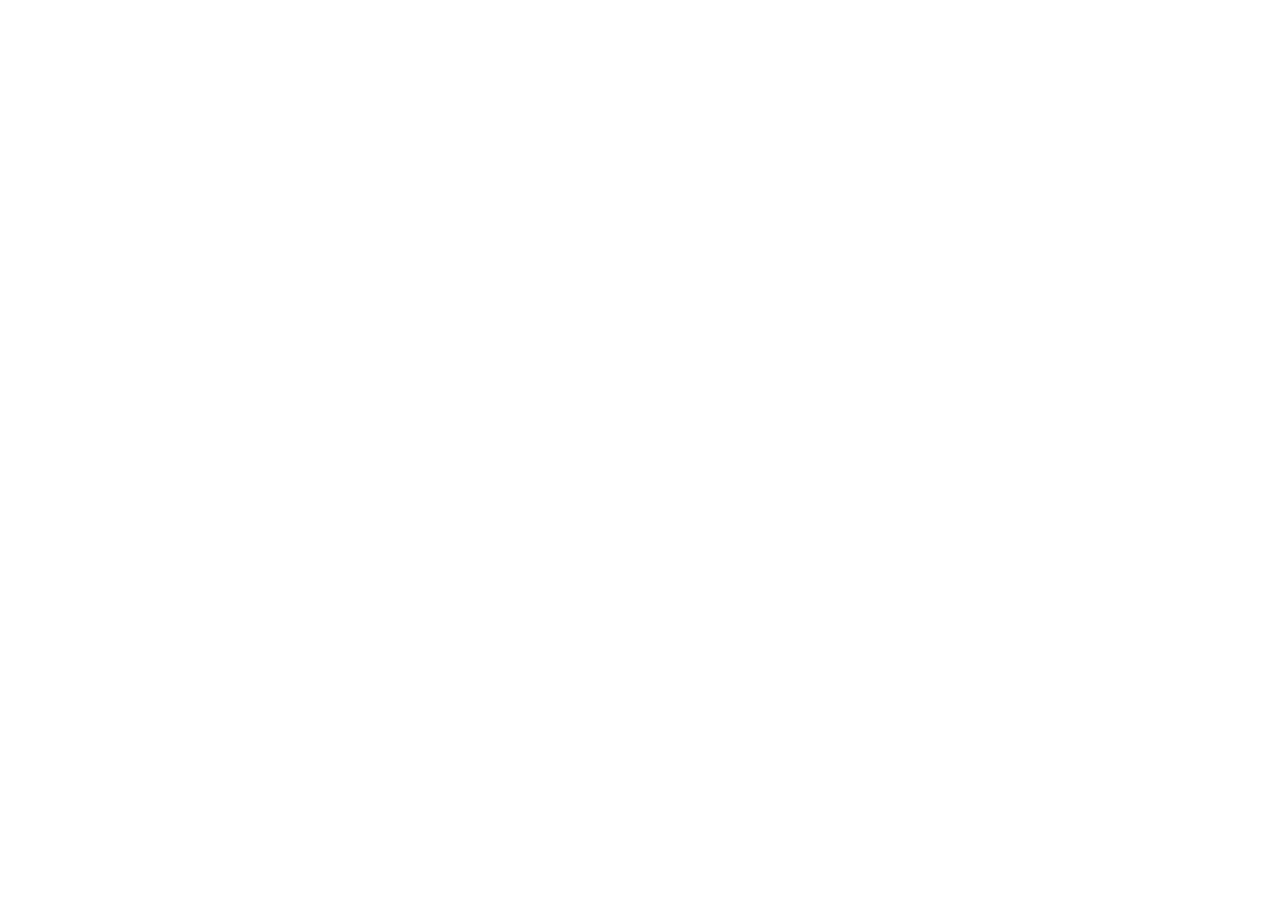
==== index.html @ 418ed3b2 "init" ====
<!DOCTYPE html>
<html lang="en">
<head>
    <meta charset="UTF-8">
    <meta name="viewport" content="width=device-width, initial-scale=1.0">
    <style src="style.css"></style>
    <script src="js/main.js" defer></script>
    <title>Festiwind</title>
</head>
<body>
    
</body>
</html>
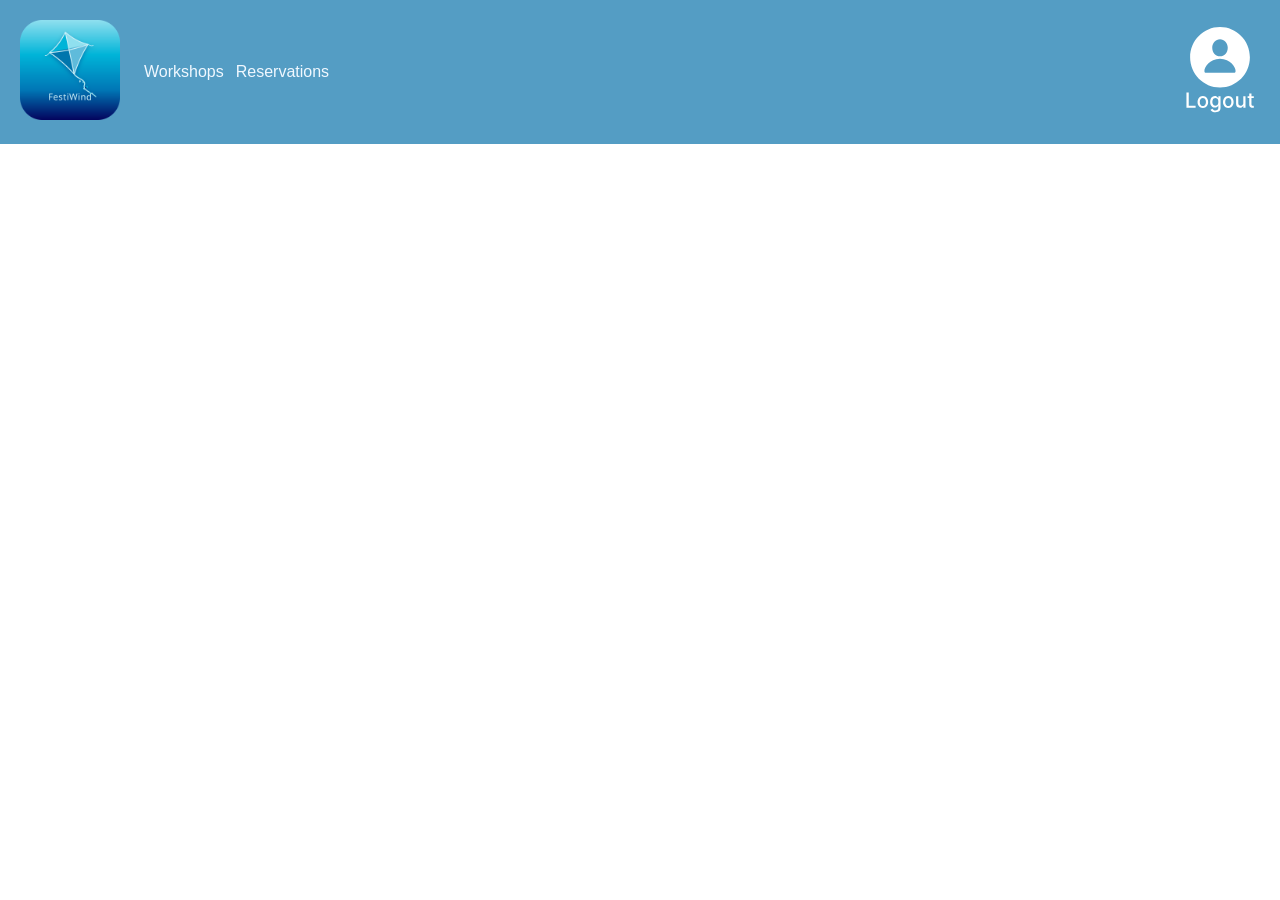
==== commit 2276f8f9: "create navbar" ====
--- a/index.html
+++ b/index.html
@@ -3,11 +3,31 @@
 <head>
     <meta charset="UTF-8">
     <meta name="viewport" content="width=device-width, initial-scale=1.0">
-    <style src="style.css"></style>
+    <link rel="stylesheet" href="css/main.css">
     <script src="js/main.js" defer></script>
     <title>Festiwind</title>
 </head>
 <body>
-    
+     <header class="bg-navbar">
+        <div class="container dflex ai-c gap-24">
+            <div>
+                <a href="index.html">
+                <img class="logo" src="assets/images/logo-festiwind.svg" alt="Return to workshops page">
+                </a>
+            </div>
+            <nav aria-label="Main navigation">
+                <ul>
+                    <li><a href="index.html" class="color-w nav-btn">Workshops</a></li>
+                    <li><a href="view/reservation.html" class="color-w nav-btn">Reservations</a></li>
+                </ul>
+            </nav>
+             <div class="logout">
+                <button type="button">
+                <img class="logo-logout" src="assets/images/logo-logout.svg" alt="Logout">
+                </button>
+            </div>
+        </div>
+    </header>
+    <main></main>
 </body>
 </html>
--- a/css/main.css
+++ b/css/main.css
@@ -0,0 +1,6 @@
+@import url('nav-bar.css');
+@import url('reboot.css');
+@import url('reservation.css');
+@import url('style.css');
+@import url('utilities.css');
+@import url('workshop-details.css');
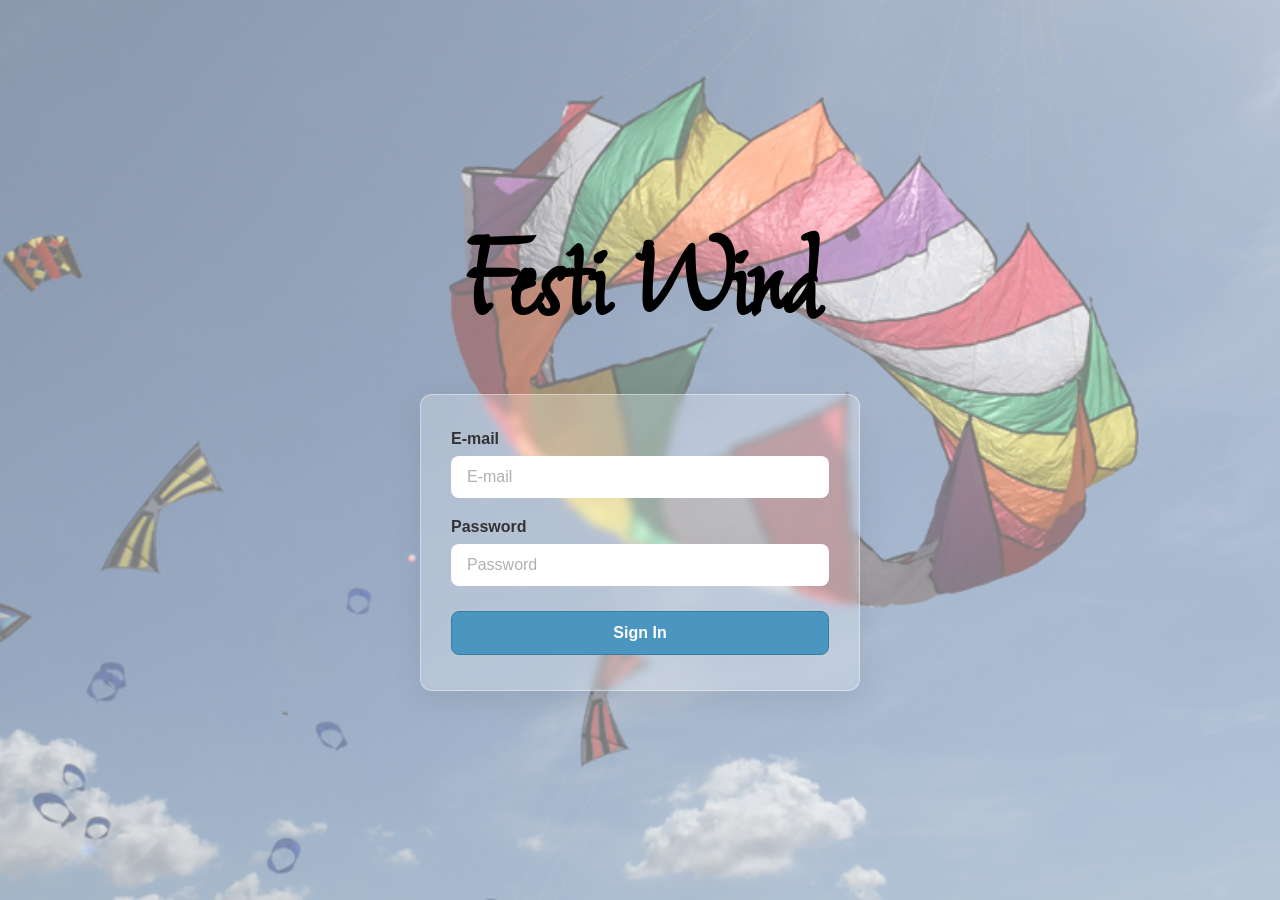
==== commit ef182eee: "moved index.html back at root" ====
--- a/index.html
+++ b/index.html
@@ -3,31 +3,33 @@
 <head>
     <meta charset="UTF-8">
     <meta name="viewport" content="width=device-width, initial-scale=1.0">
-    <link rel="stylesheet" href="css/main.css">
-    <script src="js/main.js" defer></script>
+    <meta name="viewport" content="width=device-width, initial-scale=1.0">
+    <link rel="stylesheet" href="css/index.css">
     <title>Festiwind</title>
 </head>
 <body>
-     <header class="bg-navbar">
-        <div class="container dflex ai-c gap-24">
-            <div>
-                <a href="index.html">
-                <img class="logo" src="assets/images/logo-festiwind.svg" alt="Return to workshops page">
-                </a>
-            </div>
-            <nav aria-label="Main navigation">
-                <ul>
-                    <li><a href="index.html" class="color-w nav-btn">Workshops</a></li>
-                    <li><a href="view/reservation.html" class="color-w nav-btn">Reservations</a></li>
-                </ul>
-            </nav>
-             <div class="logout">
-                <button type="button">
-                <img class="logo-logout" src="assets/images/logo-logout.svg" alt="Logout">
-                </button>
-            </div>
+
+    <div class="login-container">
+        <h1 class="title">Festi Wind</h1>
+
+        <div class="login-card">
+            <form action="" method="POST">
+                
+                <div class="form-group">
+                    <label for="email">E-mail</label>
+                    <input type="email" id="email" name="email" placeholder="E-mail" required>
+                </div>
+
+                <div class="form-group">
+                    <label for="password">Password</label>
+                    <input type="password" id="password" name="password" placeholder="Password" required>
+                </div>
+
+                <button type="submit" class="btn-submit">Sign In</button>
+
+            </form>
         </div>
-    </header>
-    <main></main>
+    </div>
+
 </body>
 </html>
--- a/css/index.css
+++ b/css/index.css
@@ -0,0 +1,107 @@
+@font-face {
+    font-family: 'Shalimar';
+    src: url('../assets/fonts/Shalimar-Regular.ttf') format('truetype');
+    font-weight: normal;
+    font-style: normal;
+}
+
+* {
+    box-sizing: border-box;
+    margin: 0;
+    padding: 0;
+}
+
+body {
+    font-family: 'Inter', sans-serif;
+    height: 100vh;
+    display: flex;
+    align-items: center;
+    justify-content: center;
+    background:
+        linear-gradient(rgba(255, 255, 255, 0.45), rgba(255, 255, 255, 0.45)),
+        url('../assets/images/FestiWindHome.png') no-repeat center center;
+    background-size: cover;
+    background-attachment: fixed;
+    overflow: hidden;
+}
+
+.login-container {
+    width: 100%;
+    max-width: 480px;
+    padding: 20px;
+    display: flex;
+    flex-direction: column;
+    align-items: center;
+}
+
+
+.title {
+    font-family: 'Shalimar', sans-serif;
+    font-size: 8rem;
+    margin-bottom: 28px;
+    text-align: center;
+}
+
+.login-card {
+    width: 100%;
+    background-color: rgba(255, 255, 255, 0.25);
+    border: 1px solid rgba(255, 255, 255, 0.4);
+    border-radius: 12px;
+    padding: 35px 30px;
+    box-shadow: 0 8px 32px 0 rgba(0, 0, 0, 0.08);
+    backdrop-filter: blur(4px);
+    -webkit-backdrop-filter: blur(4px);
+}
+
+.form-group {
+    margin-bottom: 20px;
+}
+
+.form-group label {
+    display: block;
+    font-size: 1rem;
+    font-weight: 600;
+    color: #333333;
+    margin-bottom: 8px;
+}
+
+.form-group input {
+    width: 100%;
+    padding: 12px 16px;
+    font-size: 1rem;
+    border: none;
+    border-radius: 8px;
+    background-color: #ffffff;
+    color: #333333;
+    outline: none;
+}
+
+.form-group input::placeholder {
+    color: #b0b0b0;
+}
+
+.form-group input:focus {
+    box-shadow: 0 0 0 2px rgba(74, 150, 192, 0.4);
+}
+
+.btn-submit {
+    width: 100%;
+    padding: 12px;
+    font-size: 1rem;
+    font-weight: 600;
+    color: #ffffff;
+    background-color: #4a96c0;
+    border: 1px solid #3c7d9f;
+    border-radius: 8px;
+    cursor: pointer;
+    transition: background-color 0.2s ease, transform 0.1s ease;
+    margin-top: 5px;
+}
+
+.btn-submit:hover {
+    background-color: #3c7d9f;
+}
+
+.btn-submit:active {
+    transform: scale(0.99);
+}
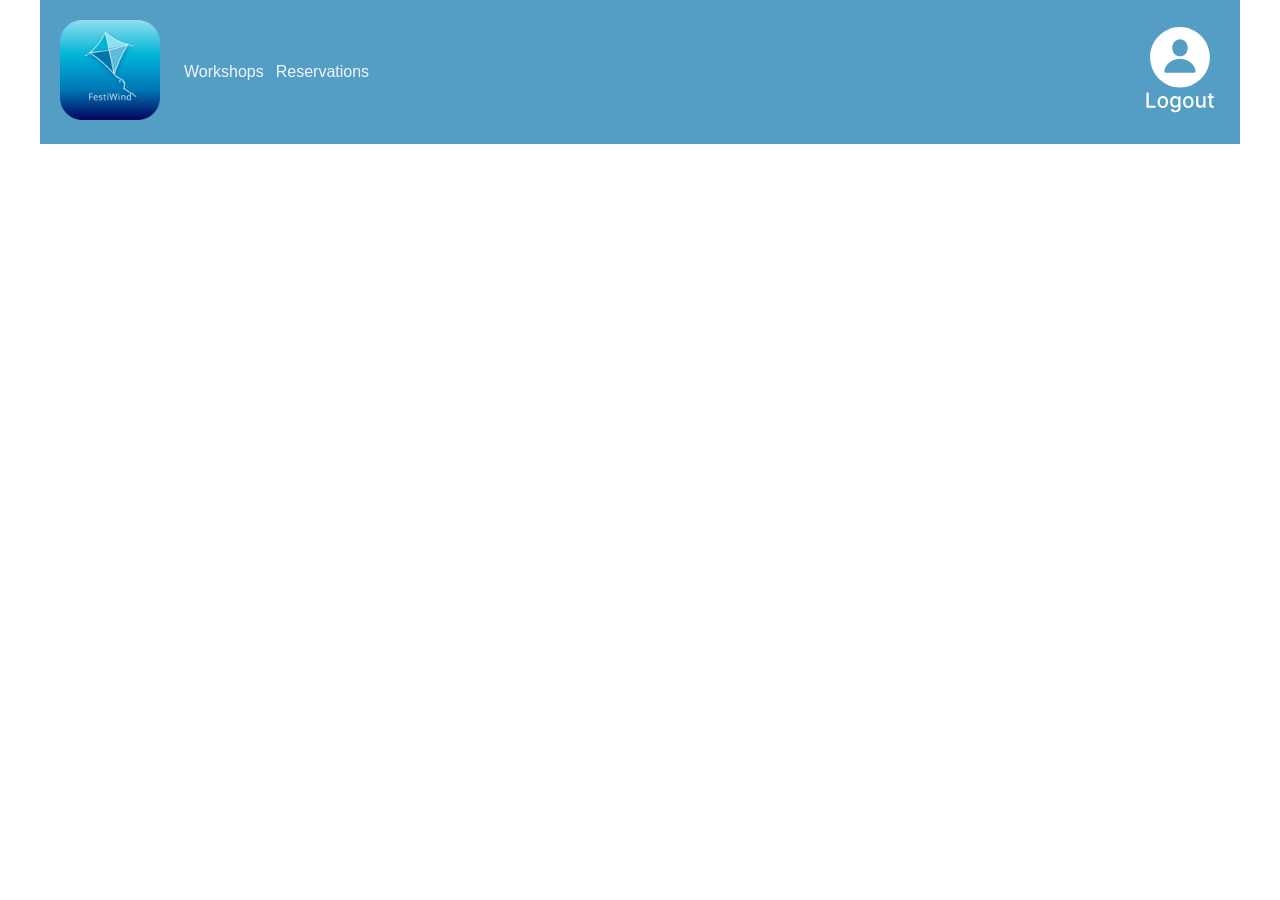
==== commit 6229abb6: "Merge branch 'dev' into feature/index-css # Conflicts: #	view/index.html" ====
--- a/index.html
+++ b/index.html
@@ -3,33 +3,31 @@
 <head>
     <meta charset="UTF-8">
     <meta name="viewport" content="width=device-width, initial-scale=1.0">
-    <meta name="viewport" content="width=device-width, initial-scale=1.0">
-    <link rel="stylesheet" href="css/index.css">
+    <link rel="stylesheet" href="css/main.css">
+    <script src="js/main.js" defer></script>
     <title>Festiwind</title>
 </head>
 <body>
-
-    <div class="login-container">
-        <h1 class="title">Festi Wind</h1>
-
-        <div class="login-card">
-            <form action="" method="POST">
-                
-                <div class="form-group">
-                    <label for="email">E-mail</label>
-                    <input type="email" id="email" name="email" placeholder="E-mail" required>
-                </div>
-
-                <div class="form-group">
-                    <label for="password">Password</label>
-                    <input type="password" id="password" name="password" placeholder="Password" required>
-                </div>
-
-                <button type="submit" class="btn-submit">Sign In</button>
-
-            </form>
+     <header class="bg-navbar">
+        <div class="container dflex ai-c gap-24">
+            <div>
+                <a href="index.html">
+                <img class="logo" src="assets/images/logo-festiwind.svg" alt="Return to workshops page">
+                </a>
+            </div>
+            <nav aria-label="Main navigation">
+                <ul>
+                    <li><a href="index.html" class="color-w nav-btn">Workshops</a></li>
+                    <li><a href="view/reservation.html" class="color-w nav-btn">Reservations</a></li>
+                </ul>
+            </nav>
+             <div class="logout">
+                <button type="button">
+                <img class="logo-logout" src="assets/images/logo-logout.svg" alt="Logout">
+                </button>
+            </div>
         </div>
-    </div>
-
+    </header>
+    <main></main>
 </body>
 </html>
--- a/css/main.css
+++ b/css/main.css
@@ -0,0 +1,7 @@
+@import url('nav-bar.css');
+@import url('reboot.css');
+@import url('reservation.css');
+@import url('style.css');
+@import url('utilities.css');
+@import url('workshop-details.css');
+@import url('add-workshop.css');
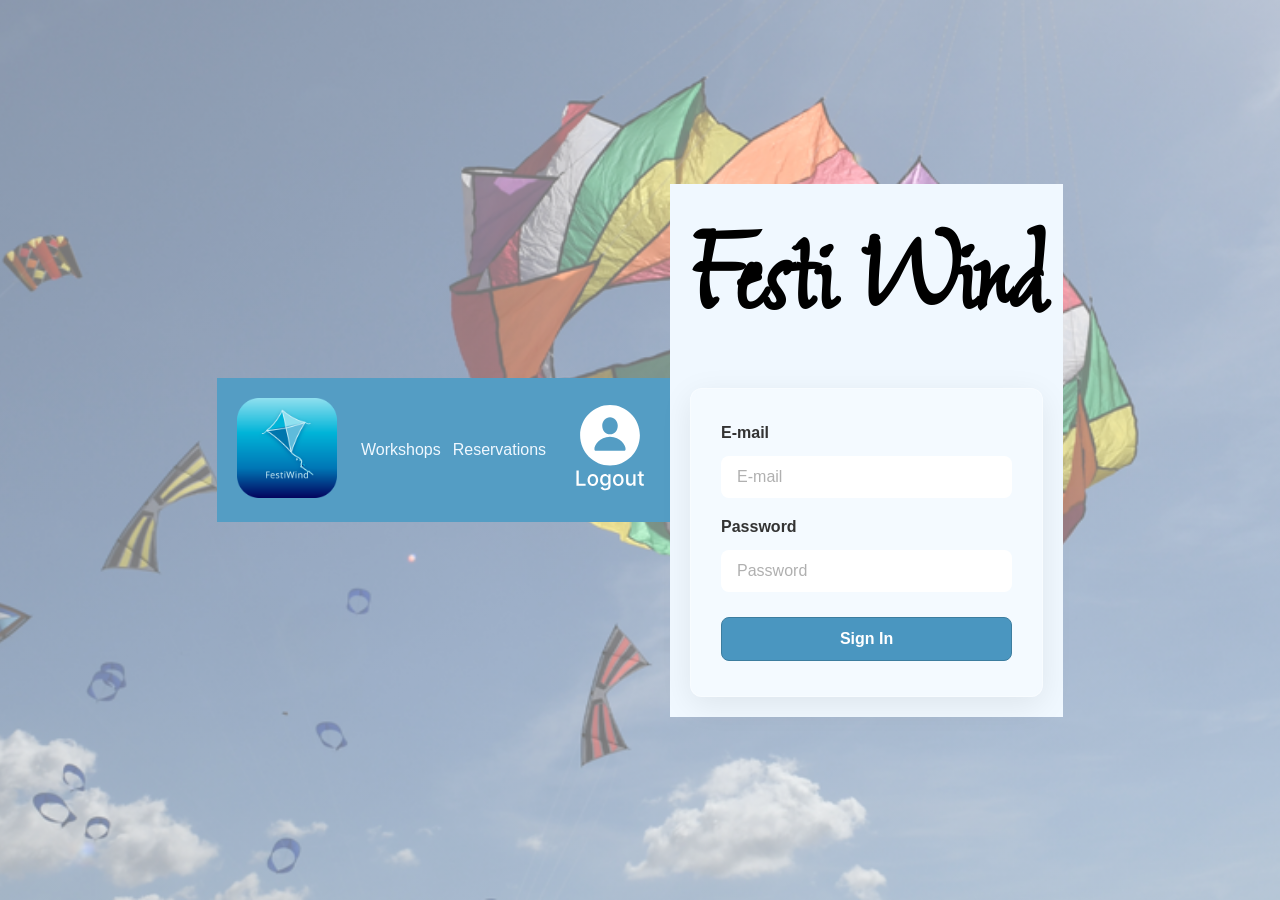
==== commit ba13c740: "Merge branch 'feature/index-css' of github.com:mattr13000/FestiWind-backoffice into feature/index-cs" ====
--- a/index.html
+++ b/index.html
@@ -4,6 +4,7 @@
     <meta charset="UTF-8">
     <meta name="viewport" content="width=device-width, initial-scale=1.0">
     <link rel="stylesheet" href="css/main.css">
+    <link rel="stylesheet" href="css/index.css">
     <script src="js/main.js" defer></script>
     <title>Festiwind</title>
 </head>
@@ -28,6 +29,29 @@
             </div>
         </div>
     </header>
-    <main></main>
+
+    <main>
+        <div class="login-container">
+            <h1 class="title">Festi Wind</h1>
+
+            <div class="login-card">
+                <form action="" method="POST">
+
+                    <div class="form-group">
+                        <label for="email">E-mail</label>
+                        <input type="email" id="email" name="email" placeholder="E-mail" required>
+                    </div>
+
+                    <div class="form-group">
+                        <label for="password">Password</label>
+                        <input type="password" id="password" name="password" placeholder="Password" required>
+                    </div>
+
+                    <button type="submit" class="btn-submit">Sign In</button>
+
+                </form>
+            </div>
+        </div>
+    </main>
 </body>
 </html>
--- a/css/index.css
+++ b/css/index.css
@@ -0,0 +1,107 @@
+@font-face {
+    font-family: 'Shalimar';
+    src: url('../assets/fonts/Shalimar-Regular.ttf') format('truetype');
+    font-weight: normal;
+    font-style: normal;
+}
+
+* {
+    box-sizing: border-box;
+    margin: 0;
+    padding: 0;
+}
+
+body {
+    font-family: 'Inter', sans-serif;
+    height: 100vh;
+    display: flex;
+    align-items: center;
+    justify-content: center;
+    background:
+        linear-gradient(rgba(255, 255, 255, 0.45), rgba(255, 255, 255, 0.45)),
+        url('../assets/images/FestiWindHome.png') no-repeat center center;
+    background-size: cover;
+    background-attachment: fixed;
+    overflow: hidden;
+}
+
+.login-container {
+    width: 100%;
+    max-width: 480px;
+    padding: 20px;
+    display: flex;
+    flex-direction: column;
+    align-items: center;
+}
+
+
+.title {
+    font-family: 'Shalimar', sans-serif;
+    font-size: 8rem;
+    margin-bottom: 28px;
+    text-align: center;
+}
+
+.login-card {
+    width: 100%;
+    background-color: rgba(255, 255, 255, 0.25);
+    border: 1px solid rgba(255, 255, 255, 0.4);
+    border-radius: 12px;
+    padding: 35px 30px;
+    box-shadow: 0 8px 32px 0 rgba(0, 0, 0, 0.08);
+    backdrop-filter: blur(4px);
+    -webkit-backdrop-filter: blur(4px);
+}
+
+.form-group {
+    margin-bottom: 20px;
+}
+
+.form-group label {
+    display: block;
+    font-size: 1rem;
+    font-weight: 600;
+    color: #333333;
+    margin-bottom: 8px;
+}
+
+.form-group input {
+    width: 100%;
+    padding: 12px 16px;
+    font-size: 1rem;
+    border: none;
+    border-radius: 8px;
+    background-color: #ffffff;
+    color: #333333;
+    outline: none;
+}
+
+.form-group input::placeholder {
+    color: #b0b0b0;
+}
+
+.form-group input:focus {
+    box-shadow: 0 0 0 2px rgba(74, 150, 192, 0.4);
+}
+
+.btn-submit {
+    width: 100%;
+    padding: 12px;
+    font-size: 1rem;
+    font-weight: 600;
+    color: #ffffff;
+    background-color: #4a96c0;
+    border: 1px solid #3c7d9f;
+    border-radius: 8px;
+    cursor: pointer;
+    transition: background-color 0.2s ease, transform 0.1s ease;
+    margin-top: 5px;
+}
+
+.btn-submit:hover {
+    background-color: #3c7d9f;
+}
+
+.btn-submit:active {
+    transform: scale(0.99);
+}
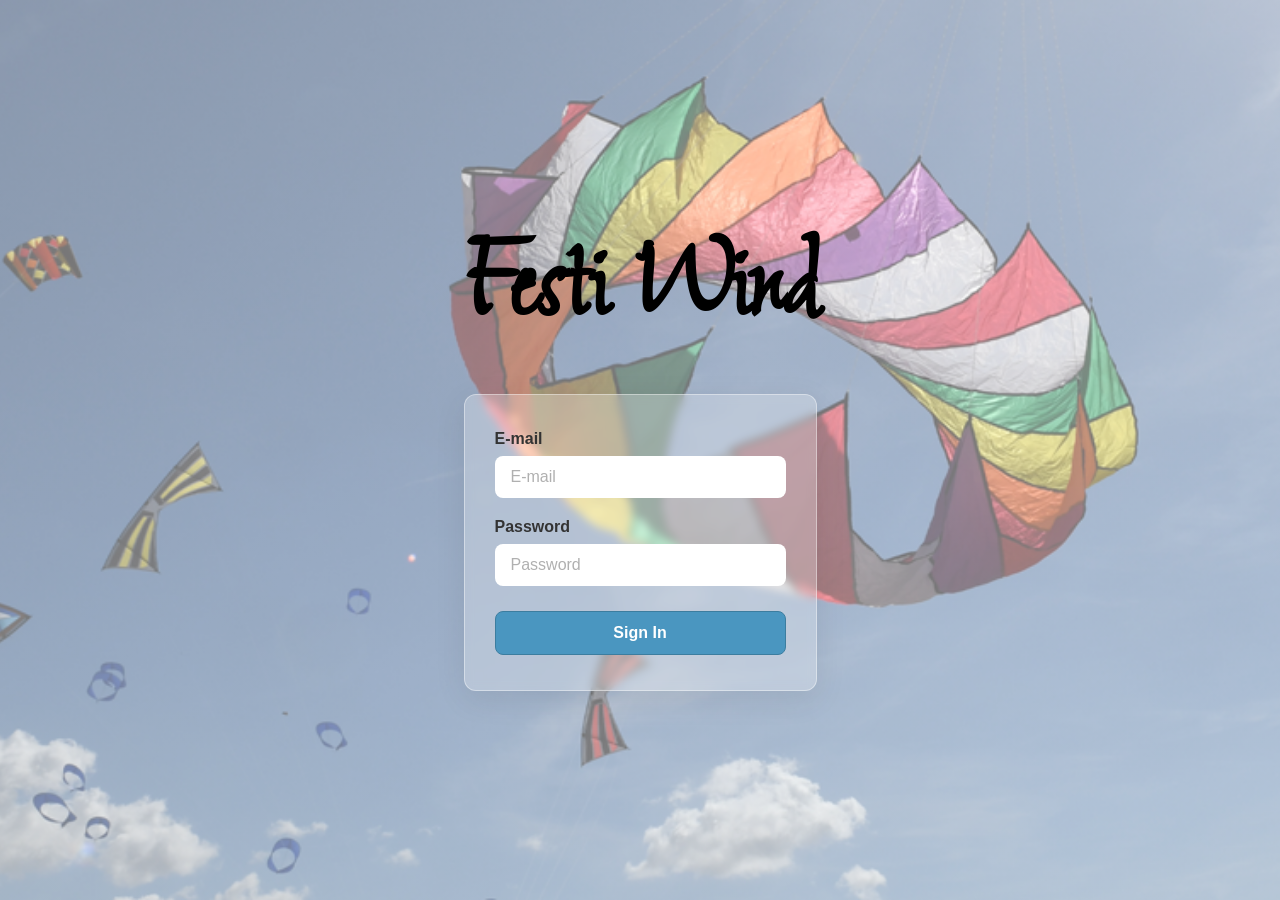
==== commit 49739529: "add login and logout fixed and verified" ====
--- a/index.html
+++ b/index.html
@@ -3,39 +3,18 @@
 <head>
     <meta charset="UTF-8">
     <meta name="viewport" content="width=device-width, initial-scale=1.0">
-    <link rel="stylesheet" href="css/main.css">
+    <link rel="stylesheet" href="css/login.css">
     <link rel="stylesheet" href="css/index.css">
-    <script src="js/main.js" defer></script>
+    <script src="js/login.js" defer></script>
     <title>Festiwind</title>
 </head>
 <body>
-     <header class="bg-navbar">
-        <div class="container dflex ai-c gap-24">
-            <div>
-                <a href="index.html">
-                <img class="logo" src="assets/images/logo-festiwind.svg" alt="Return to workshops page">
-                </a>
-            </div>
-            <nav aria-label="Main navigation">
-                <ul>
-                    <li><a href="index.html" class="color-w nav-btn">Workshops</a></li>
-                    <li><a href="view/reservation.html" class="color-w nav-btn">Reservations</a></li>
-                </ul>
-            </nav>
-             <div class="logout">
-                <button type="button">
-                <img class="logo-logout" src="assets/images/logo-logout.svg" alt="Logout">
-                </button>
-            </div>
-        </div>
-    </header>
-
     <main>
         <div class="login-container">
             <h1 class="title">Festi Wind</h1>
 
             <div class="login-card">
-                <form action="" method="POST">
+                <form action="" method="POST" id="login-form">
 
                     <div class="form-group">
                         <label for="email">E-mail</label>
@@ -47,7 +26,9 @@
                         <input type="password" id="password" name="password" placeholder="Password" required>
                     </div>
 
-                    <button type="submit" class="btn-submit">Sign In</button>
+                    <p id="message-login"></p>
+
+                    <button type="submit" class="btn-login">Sign In</button>
 
                 </form>
             </div>
--- a/css/index.css
+++ b/css/index.css
@@ -84,7 +84,7 @@
     box-shadow: 0 0 0 2px rgba(74, 150, 192, 0.4);
 }
 
-.btn-submit {
+.btn-login {
     width: 100%;
     padding: 12px;
     font-size: 1rem;
@@ -98,10 +98,10 @@
     margin-top: 5px;
 }
 
-.btn-submit:hover {
+.btn-login:hover {
     background-color: #3c7d9f;
 }
 
-.btn-submit:active {
+.btn-login:active {
     transform: scale(0.99);
 }
